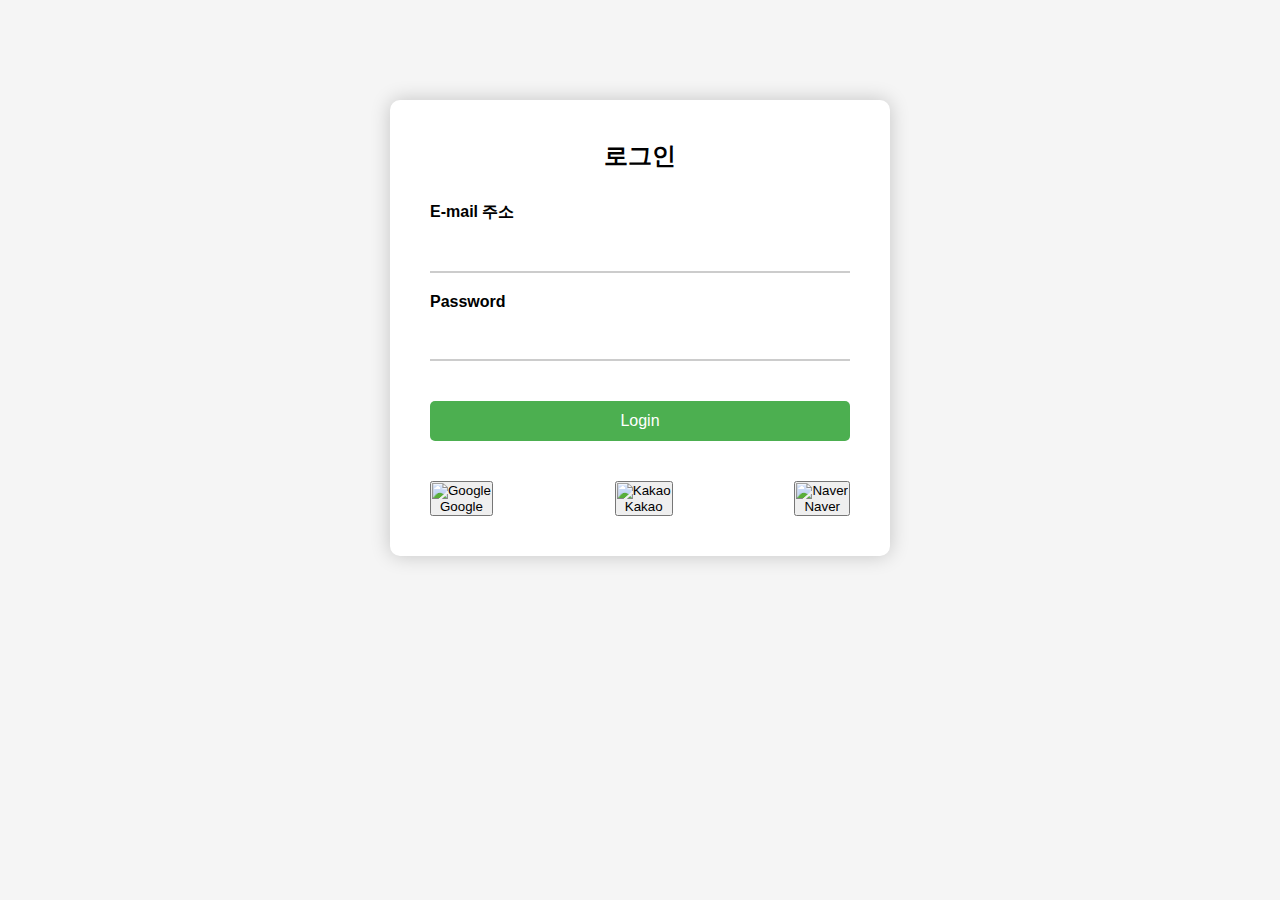
==== login.html @ 89d8228d "블로그 기본 설계서입니다. 계속해서 업데이트 해나가도록 하겠습니다." ====
<!DOCTYPE html>
<html lang="en">
  <head>
    <meta charset="UTF-8" />
    <meta name="viewport" content="width=device-width, initial-scale=1.0" />
    <title>Login</title>
    <link rel="stylesheet" href="style.css" />
  </head>
  <body>
    <div class="container">
      <form>
        <h2>로그인</h2>
        <div class="input-group">
          <label for="E-mail주소">E-mail 주소</label>
          <input type="text" id="username" name="username" />
        </div>
        <div class="input-group">
          <label for="password">Password</label>
          <input type="password" id="password" name="password" />
        </div>
        <button type="submit" class="btn">Login</button>
        <div class="or"></div>
        <div class="oauth-btns">
          <button class="oauth-btn google">
            <img src="https://img.icons8.com/color/48/000000/google-logo.png" alt="Google" />
            Google
          </button>
          <button class="oauth-btn kakao">
            <img src="https://img.icons8.com/color/48/000000/kakaotalk.png" alt="Kakao" />
            Kakao
          </button>
          <button class="oauth-btn naver">
            <img src="https://img.icons8.com/color/48/000000/naver-log.png" alt="Naver" />
            Naver
          </button>
        </div>
      </form>
    </div>
  </body>
</html>
---- style.css ----
* {
  margin: 0;
  padding: 0;
  box-sizing: border-box;
}

body {
  font-family: sans-serif;
  background-color: #f5f5f5;
}

.container {
  max-width: 500px;
  margin: 100px auto;
  background-color: white;
  padding: 40px;
  border-radius: 10px;
  box-shadow: 0px 0px 20px rgba(0, 0, 0, 0.2);
}

form {
  display: flex;
  flex-direction: column;
}

h2 {
  text-align: center;
  margin-bottom: 30px;
}

.input-group {
  margin-bottom: 20px;
}

label {
  display: block;
  margin-bottom: 5px;
  font-weight: bold;
}

input {
  width: 100%;
  height: 40px;
  border: none;
  border-bottom: 2px solid #ccc;
  font-size: 16px;
  padding-left: 5px;
  margin-top: 5px;
}

.btn {
  margin-top: 20px;
  background-color: #4caf50;
  color: white;
  border: none;
  border-radius: 5px;
  height: 40px;
  font-size: 16px;
  cursor: pointer;
}

.or {
  margin: 20px 0;
  text-align: center;
  font-size: 18px;
}

.oauth-btns {
  display: flex;
  justify-content: space-between;
}

.oauth-btn {
  display: flex;
  flex-direction: column;
  align-items
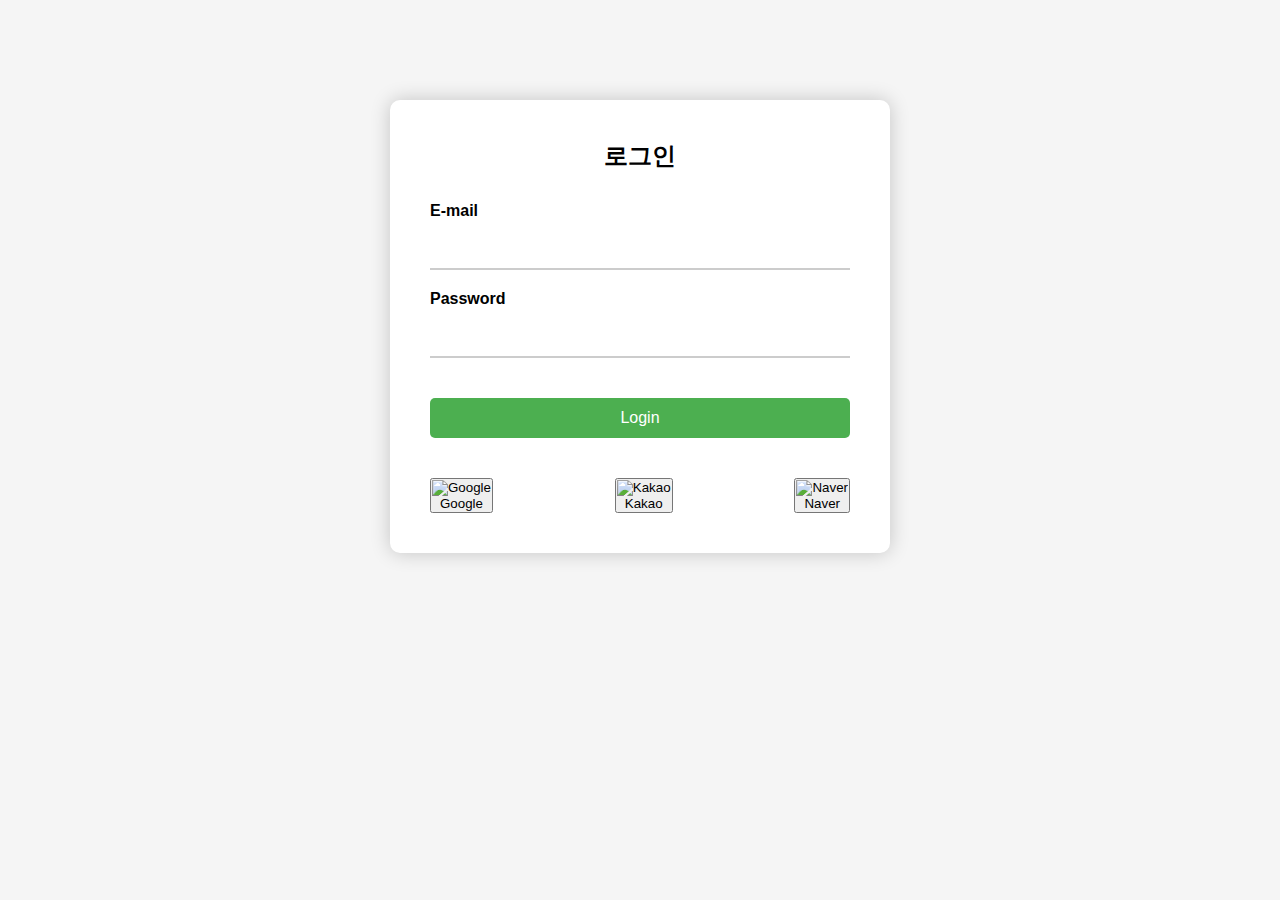
==== commit 4aa12d5b: "commit test - change IntelliJ git user - change E-mail text" ====
--- a/login.html
+++ b/login.html
@@ -11,7 +11,7 @@
       <form>
         <h2>로그인</h2>
         <div class="input-group">
-          <label for="E-mail주소">E-mail 주소</label>
+          <label for="username">E-mail</label>
           <input type="text" id="username" name="username" />
         </div>
         <div class="input-group">
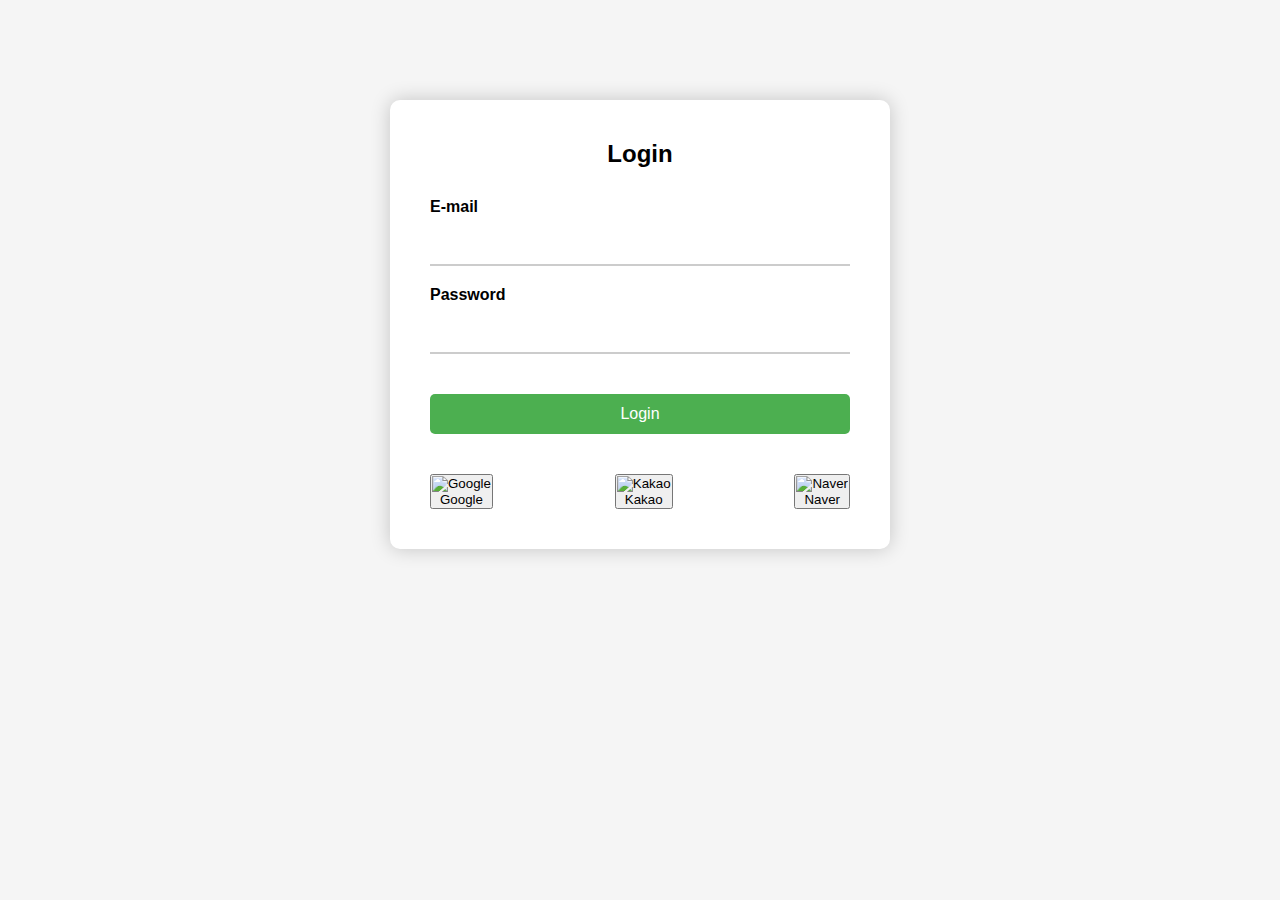
==== commit f9e2dffd: "commit test with new Repository" ====
--- a/login.html
+++ b/login.html
@@ -9,7 +9,7 @@
   <body>
     <div class="container">
       <form>
-        <h2>로그인</h2>
+        <h2>Login</h2>
         <div class="input-group">
           <label for="username">E-mail</label>
           <input type="text" id="username" name="username" />
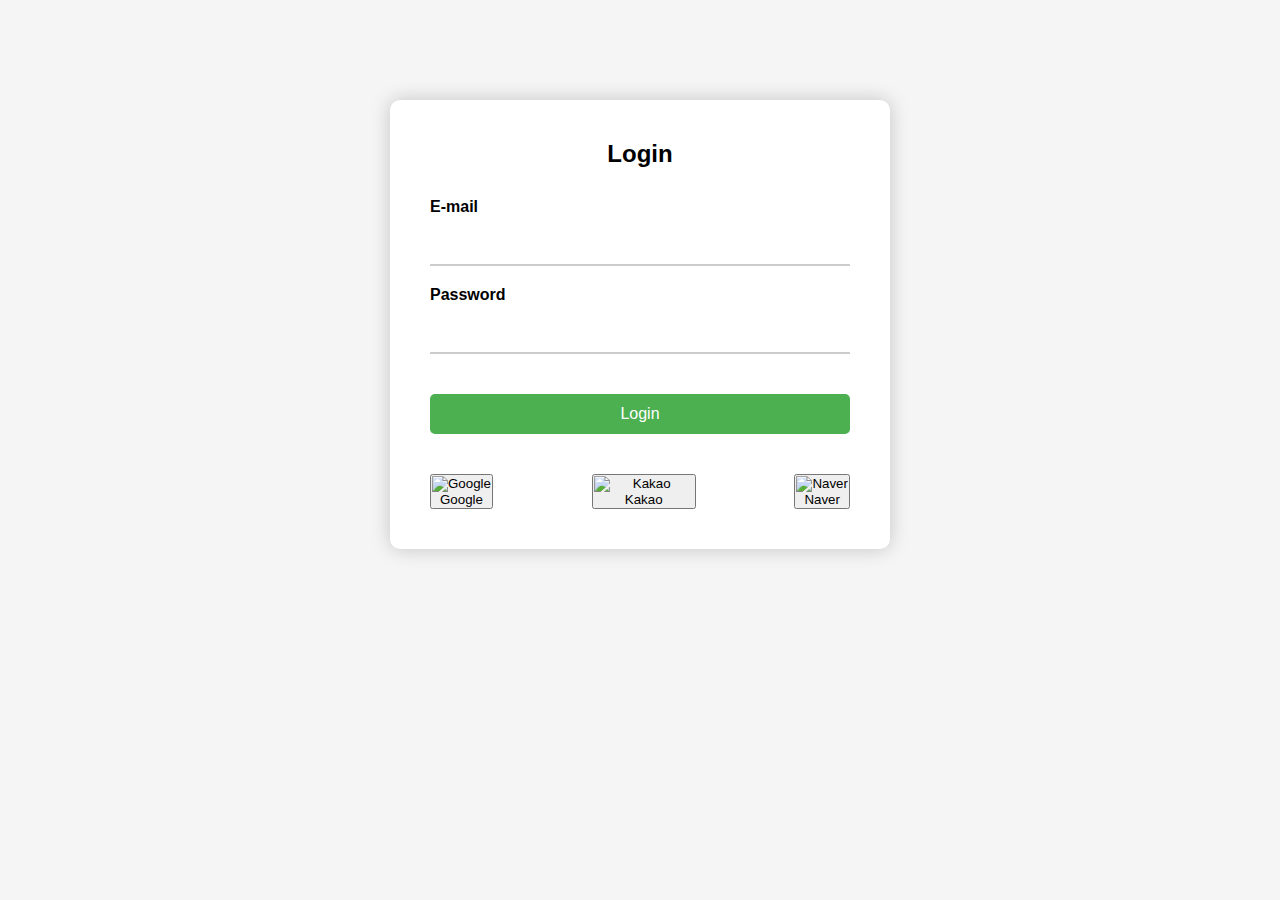
==== commit a74c99da: "commit test - Image Change" ====
--- a/login.html
+++ b/login.html
@@ -22,15 +22,18 @@
         <div class="or"></div>
         <div class="oauth-btns">
           <button class="oauth-btn google">
-            <img src="https://img.icons8.com/color/48/000000/google-logo.png" alt="Google" />
+            <!--<img src="https://img.icons8.com/color/48/000000/google-logo.png" alt="Google" />-->
+            <img src="https://img.icons8.com?id=110560&format=png" alt="Google" />
             Google
           </button>
           <button class="oauth-btn kakao">
-            <img src="https://img.icons8.com/color/48/000000/kakaotalk.png" alt="Kakao" />
+            <!--<img src="https://img.icons8.com/color/48/000000/kakaotalk.png" alt="Kakao" />-->
+            <img src="https://img.icons8.com/color/48/000000/kakaotalk.png" alt="Kakao" style="width:100px;" />
             Kakao
           </button>
-          <button class="oauth-btn naver">
-            <img src="https://img.icons8.com/color/48/000000/naver-log.png" alt="Naver" />
+          <button class="oauth-btn Naver">
+            <!--<img src="https://img.icons8.com/color/48/000000/naver-logo.png" alt="Naver" />-->
+            <img src="https://img.icons8.com?id=EXtI7GqJMPQH&format=png" alt="Naver" />
             Naver
           </button>
         </div>
